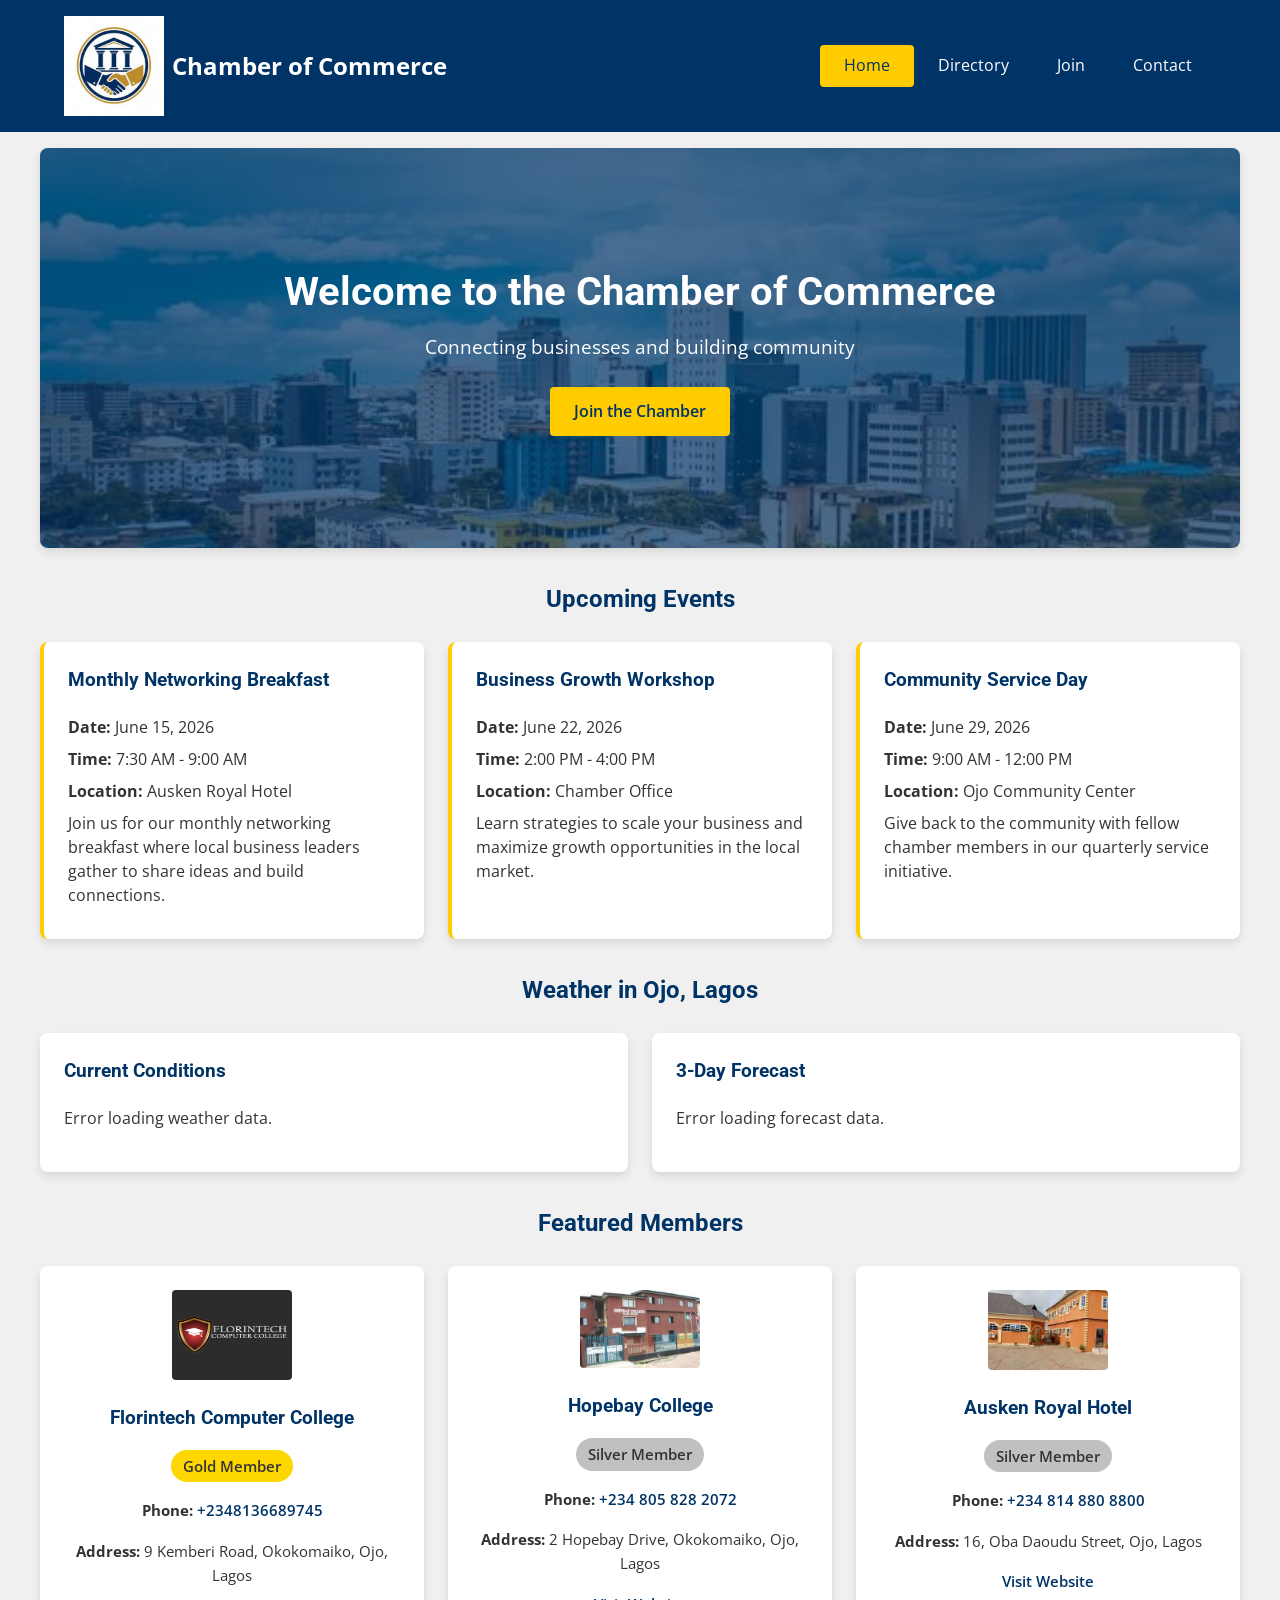
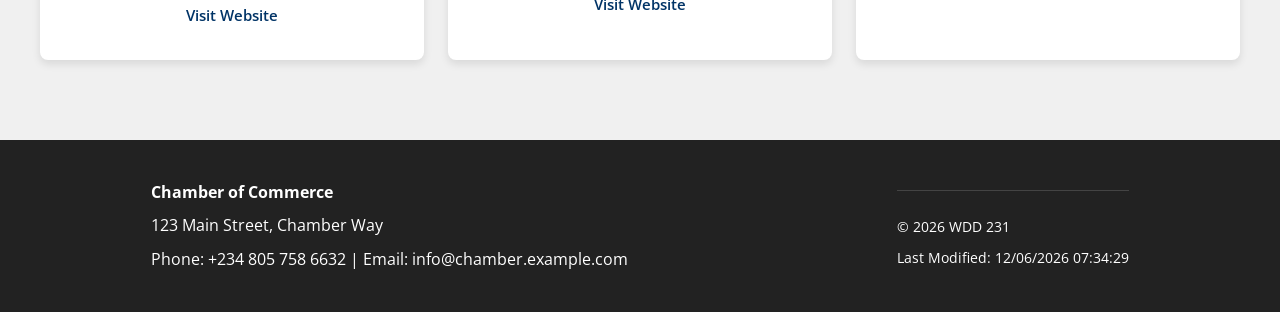
==== chamber/index.html @ 732a65e3 "week 3 update" ====
<!DOCTYPE html>
<html lang="en">
<head>
    <meta charset="UTF-8">
    <meta name="viewport" content="width=device-width, initial-scale=1.0">
    <title>Chamber of Commerce - Home</title>
    <meta name="description" content="Welcome to the Chamber of Commerce. Connect with local businesses, explore membership opportunities, and stay informed about community events.">
    <meta name="author" content="Samuel Udueya">
    
    <link rel="icon" href="images/favicon.jpeg" type="image/png">

    <link rel="preconnect" href="https://fonts.googleapis.com">
    <link rel="preconnect" href="https://fonts.gstatic.com" crossorigin>
    <link href="https://fonts.googleapis.com/css2?family=Open+Sans:wght@400;600;700&family=Roboto:wght@500;700&display=swap" rel="stylesheet">
    
    <meta property="og:title" content="Chamber of Commerce - Home">
    <meta property="og:description" content="Welcome to the Chamber of Commerce. Connect with local businesses and explore membership opportunities.">
    <meta property="og:image" content="https://samuelevi.github.io/wdd231/chamber/images/hero.jpg">
    <meta property="og:url" content="https://chamber.example.com/">
    <meta property="og:type" content="website">

    <link rel="stylesheet" href="styles/normalize.css">
    <link rel="stylesheet" href="styles/small.css">
    <link rel="stylesheet" href="styles/larger.css" media="screen and (min-width: 600px)">

    <script src="scripts/index.js" defer></script>
</head>
<body>
    <header>
        <div class="header-container">
            <img src="./images/favicon.jpeg" alt="Chamber Logo" class="logo">
            <h2>Chamber of Commerce</h2>
        </div>
        <nav>
            <button id="menu-toggle" aria-label="Toggle Menu">&#9776;</button>
            <ul id="nav-menu">
                <li><a href="index.html" class="active">Home</a></li>
                <li><a href="directory.html">Directory</a></li>
                <li><a href="#">Join</a></li>
                <li><a href="#">Contact</a></li>
            </ul>
        </nav>
    </header>

    <main>
        <!-- Hero Section -->
        <section class="hero">
            <img src="images/hero.jpg" alt="Chamber of Commerce Hero Image" class="hero-image">
            <div class="hero-content">
                <h1>Welcome to the Chamber of Commerce</h1>
                <p>Connecting businesses and building community</p>
                <a href="#" class="cta-button">Join the Chamber</a>
            </div>
        </section>

        <!-- Events Section -->
        <section class="events">
            <h2>Upcoming Events</h2>
            <div class="events-container">
                <article class="event-card">
                    <h3>Monthly Networking Breakfast</h3>
                    <p><strong>Date:</strong> June 15, 2026</p>
                    <p><strong>Time:</strong> 7:30 AM - 9:00 AM</p>
                    <p><strong>Location:</strong> Ausken Royal Hotel</p>
                    <p>Join us for our monthly networking breakfast where local business leaders gather to share ideas and build connections.</p>
                </article>
                <article class="event-card">
                    <h3>Business Growth Workshop</h3>
                    <p><strong>Date:</strong> June 22, 2026</p>
                    <p><strong>Time:</strong> 2:00 PM - 4:00 PM</p>
                    <p><strong>Location:</strong> Chamber Office</p>
                    <p>Learn strategies to scale your business and maximize growth opportunities in the local market.</p>
                </article>
                <article class="event-card">
                    <h3>Community Service Day</h3>
                    <p><strong>Date:</strong> June 29, 2026</p>
                    <p><strong>Time:</strong> 9:00 AM - 12:00 PM</p>
                    <p><strong>Location:</strong> Ojo Community Center</p>
                    <p>Give back to the community with fellow chamber members in our quarterly service initiative.</p>
                </article>
            </div>
        </section>

        <!-- Weather Section -->
        <section class="weather">
            <h2>Weather in Ojo, Lagos</h2>
            <div class="weather-container">
                <div class="current-weather">
                    <h3>Current Conditions</h3>
                    <div id="current-weather-info">
                        <p>Loading weather data...</p>
                    </div>
                </div>
                <div class="forecast">
                    <h3>3-Day Forecast</h3>
                    <div id="forecast-container">
                        <p>Loading forecast...</p>
                    </div>
                </div>
            </div>
        </section>

        <!-- Member Spotlights Section -->
        <section class="spotlights">
            <h2>Featured Members</h2>
            <div id="spotlight-container" class="spotlight-cards">
                <p>Loading member spotlights...</p>
            </div>
        </section>
    </main>

    <footer>
        <div class="footer-info">
            <p><strong>Chamber of Commerce</strong></p>
            <p>123 Main Street, Chamber Way</p>
            <p>Phone: +234 805 758 6632 | Email: info@chamber.example.com</p>
        </div>
        <div class="footer-dev">
            <p>&copy; <span id="current-year"></span> WDD 231</p>
            <p>Last Modified: <span id="last-modified"></span></p>
        </div>
    </footer>

</body>
</html>
---- chamber/styles/small.css ----
:root {
    --primary-color: #003366;
    --secondary-color: #f0f0f0;
    --accent-color: #ffcc00;
    --text-color: #333;
    --footer-bg: #222;
    --footer-text: #fff;
    --card-bg: #fff;
    --card-shadow: 0 4px 8px rgba(0,0,0,0.1);
}

body {
    color: var(--text-color);
    background-color: var(--secondary-color);
    line-height: 1.6;
    font-family: 'Open Sans', sans-serif;
}

header {
    background-color: var(--primary-color);
    color: white;
    padding: 1rem;
    text-align: center;
}

.header-container {
    display: flex;
    flex-direction: column;
    align-items: center;
    gap: 0.5rem;
}

.logo {
    width: 80px;
    height: auto;
}

nav {
    background-color: #002244;
    margin-top: 1rem;
}

#menu-toggle {
    display: block;
    width: 100%;
    background: none;
    border: none;
    color: white;
    font-size: 2rem;
    padding: 0.5rem;
    cursor: pointer;
}

#nav-menu {
    list-style: none;
    padding: 0;
    margin: 0;
    display: none;
}

#nav-menu.show {
    display: block;
}

#nav-menu li a {
    display: block;
    padding: 1rem;
    color: white;
    border-bottom: 1px solid #003366;
}

#nav-menu li a:hover, #nav-menu li a.active {
    background-color: var(--accent-color);
    color: var(--primary-color);
}

main {
    padding: 1rem;
    max-width: 1200px;
    margin: 0 auto;
}

.directory-controls {
    display: flex;
    flex-direction: column;
    align-items: center;
    margin-bottom: 2rem;
    gap: 1rem;
}

.view-toggle button {
    padding: 0.5rem 1.5rem;
    cursor: pointer;
    background-color: var(--primary-color);
    color: white;
    border: none;
    border-radius: 4px;
    margin: 0 0.25rem;
}

.view-toggle button:hover {
    background-color: #004488;
}

.grid {
    display: grid;
    gap: 1.5rem;
}

.grid section {
    background-color: var(--card-bg);
    padding: 1.5rem;
    border-radius: 8px;
    box-shadow: var(--card-shadow);
    text-align: center;
    display: flex;
    flex-direction: column;
    align-items: center;
}

.grid section img {
    width: 150px;
    height: auto;
    margin-bottom: 1rem;
}

.grid section h3 {
    margin: 0.5rem 0;
    color: var(--primary-color);
    font-family: 'Roboto', sans-serif;
    font-weight: 700;
}

.list {
    display: flex;
    flex-direction: column;
}

.list section {
    display: grid;
    padding: 1rem;
    border-bottom: 1px solid #ccc;
    background-color: var(--card-bg);
}

.list section:nth-child(even) {
    background-color: #f9f9f9;
}

.list section img {
    display: none;
}

.list section h3 {
    margin: 0;
    font-family: 'Roboto', sans-serif;
    font-weight: 700;
    font-size: 1.1rem;
}

footer {
  background-color: var(--footer-bg);
  color: var(--footer-text);
  padding: 2rem 1rem;
  text-align: center;
  margin-top: 2rem;
  display: flex;
  justify-content: space-around;
  align-items: center;
  text-align: left;
}

.footer-info p,
.footer-dev p {
  margin: 0.5rem 0;
}

.footer-dev {
  border-top: 1px solid #444;
  margin-top: 1rem;
  padding-top: 1rem;
  font-size: 0.9rem;
}

.hero {
    position: relative;
    margin-bottom: 2rem;
    border-radius: 8px;
    overflow: hidden;
    box-shadow: var(--card-shadow);
}

.hero-image {
    width: 100%;
    height: 300px;
    object-fit: cover;
    display: block;
}

.hero-content {
    position: absolute;
    top: 0;
    left: 0;
    right: 0;
    bottom: 0;
    background: rgba(0, 51, 102, 0.7);
    display: flex;
    flex-direction: column;
    justify-content: center;
    align-items: center;
    text-align: center;
    color: white;
    padding: 1rem;
}

.hero-content h1 {
    font-size: 1.8rem;
    margin: 0 0 0.5rem 0;
    font-family: 'Roboto', sans-serif;
    font-weight: 700;
}

.hero-content p {
    font-size: 1rem;
    margin: 0 0 1.5rem 0;
}

.cta-button {
    display: inline-block;
    background-color: var(--accent-color);
    color: var(--primary-color);
    padding: 0.75rem 1.5rem;
    border-radius: 4px;
    text-decoration: none;
    font-weight: 600;
    transition: background-color 0.3s ease;
}

.cta-button:hover {
    background-color: #ffb800;
}

.events {
    margin-bottom: 2rem;
}

.events h2 {
    text-align: center;
    color: var(--primary-color);
    margin-bottom: 1.5rem;
    font-family: 'Roboto', sans-serif;
}

.events-container {
    display: grid;
    grid-template-columns: 1fr;
    gap: 1.5rem;
}

.event-card {
    background-color: var(--card-bg);
    padding: 1.5rem;
    border-radius: 8px;
    box-shadow: var(--card-shadow);
    border-left: 4px solid var(--accent-color);
}

.event-card h3 {
    color: var(--primary-color);
    margin-top: 0;
    font-family: 'Roboto', sans-serif;
}

.event-card p {
    margin: 0.5rem 0;
    line-height: 1.5;
}

.weather {
    margin-bottom: 2rem;
}

.weather h2 {
    text-align: center;
    color: var(--primary-color);
    margin-bottom: 1.5rem;
    font-family: 'Roboto', sans-serif;
}

.weather-container {
    display: grid;
    grid-template-columns: 1fr;
    gap: 1.5rem;
}

.current-weather,
.forecast {
    background-color: var(--card-bg);
    padding: 1.5rem;
    border-radius: 8px;
    box-shadow: var(--card-shadow);
}

.current-weather h3,
.forecast h3 {
    color: var(--primary-color);
    margin-top: 0;
    font-family: 'Roboto', sans-serif;
}

.weather-info p,
.forecast p {
    margin: 0.5rem 0;
}

.forecast-items {
    display: grid;
    grid-template-columns: 1fr;
    gap: 1rem;
}

.forecast-item {
    background-color: #f5f5f5;
    padding: 1rem;
    border-radius: 4px;
    text-align: center;
}

.forecast-item p {
    margin: 0.25rem 0;
    font-size: 0.9rem;
}

.spotlights {
    margin-bottom: 2rem;
}

.spotlights h2 {
    text-align: center;
    color: var(--primary-color);
    margin-bottom: 1.5rem;
    font-family: 'Roboto', sans-serif;
}

.spotlight-cards {
    display: grid;
    grid-template-columns: 1fr;
    gap: 1.5rem;
}

.spotlight-card {
    background-color: var(--card-bg);
    padding: 1.5rem;
    border-radius: 8px;
    box-shadow: var(--card-shadow);
    text-align: center;
    display: flex;
    flex-direction: column;
    align-items: center;
}

.spotlight-logo {
    width: 120px;
    height: auto;
    margin-bottom: 1rem;
    border-radius: 4px;
}

.spotlight-card h3 {
    color: var(--primary-color);
    margin: 0.5rem 0;
    font-family: 'Roboto', sans-serif;
    font-weight: 700;
}

.membership-badge {
    display: inline-block;
    padding: 0.25rem 0.75rem;
    border-radius: 20px;
    font-size: 0.85rem;
    font-weight: 600;
    margin: 0.5rem 0;
}

.membership-badge.gold {
    background-color: #ffd700;
    color: #333;
}

.membership-badge.silver {
    background-color: #c0c0c0;
    color: #333;
}

.membership-badge.member {
    background-color: #e0e0e0;
    color: #333;
}

.spotlight-card p {
    margin: 0.5rem 0;
    font-size: 0.95rem;
}

.spotlight-card a {
    color: var(--primary-color);
    text-decoration: none;
    font-weight: 600;
    transition: color 0.3s ease;
}

.spotlight-card a:hover {
    color: var(--accent-color);
}
---- chamber/styles/larger.css ----
header {
    display: flex;
    justify-content: space-between;
    align-items: center;
    padding: 1rem 5%;
}

.header-container {
    flex-direction: row;
    text-align: left;
}

.logo {
    width: 100px;
}

nav {
    background: none;
    margin-top: 0;
}

#menu-toggle {
    display: none; 
}

#nav-menu {
    display: flex !important; 
}

#nav-menu li a {
    border-bottom: none;
    padding: 0.5rem 1.5rem;
    border-radius: 4px;
}

.directory-controls {
    flex-direction: row;
    justify-content: space-between;
}

.grid {
    grid-template-columns: repeat(auto-fit, minmax(300px, 1fr));
}

.list section {
    grid-template-columns: 2fr 2fr 1fr 1fr;
    align-items: center;
    text-align: left;
}

.hero-image {
    height: 400px;
}

.hero-content h1 {
    font-size: 2.5rem;
}

.hero-content p {
    font-size: 1.2rem;
}

.events-container {
    grid-template-columns: repeat(auto-fit, minmax(300px, 1fr));
}

.weather-container {
    grid-template-columns: 1fr 1fr;
}

.forecast-items {
    grid-template-columns: repeat(3, 1fr);
}

.spotlight-cards {
    grid-template-columns: repeat(auto-fit, minmax(280px, 1fr));
}
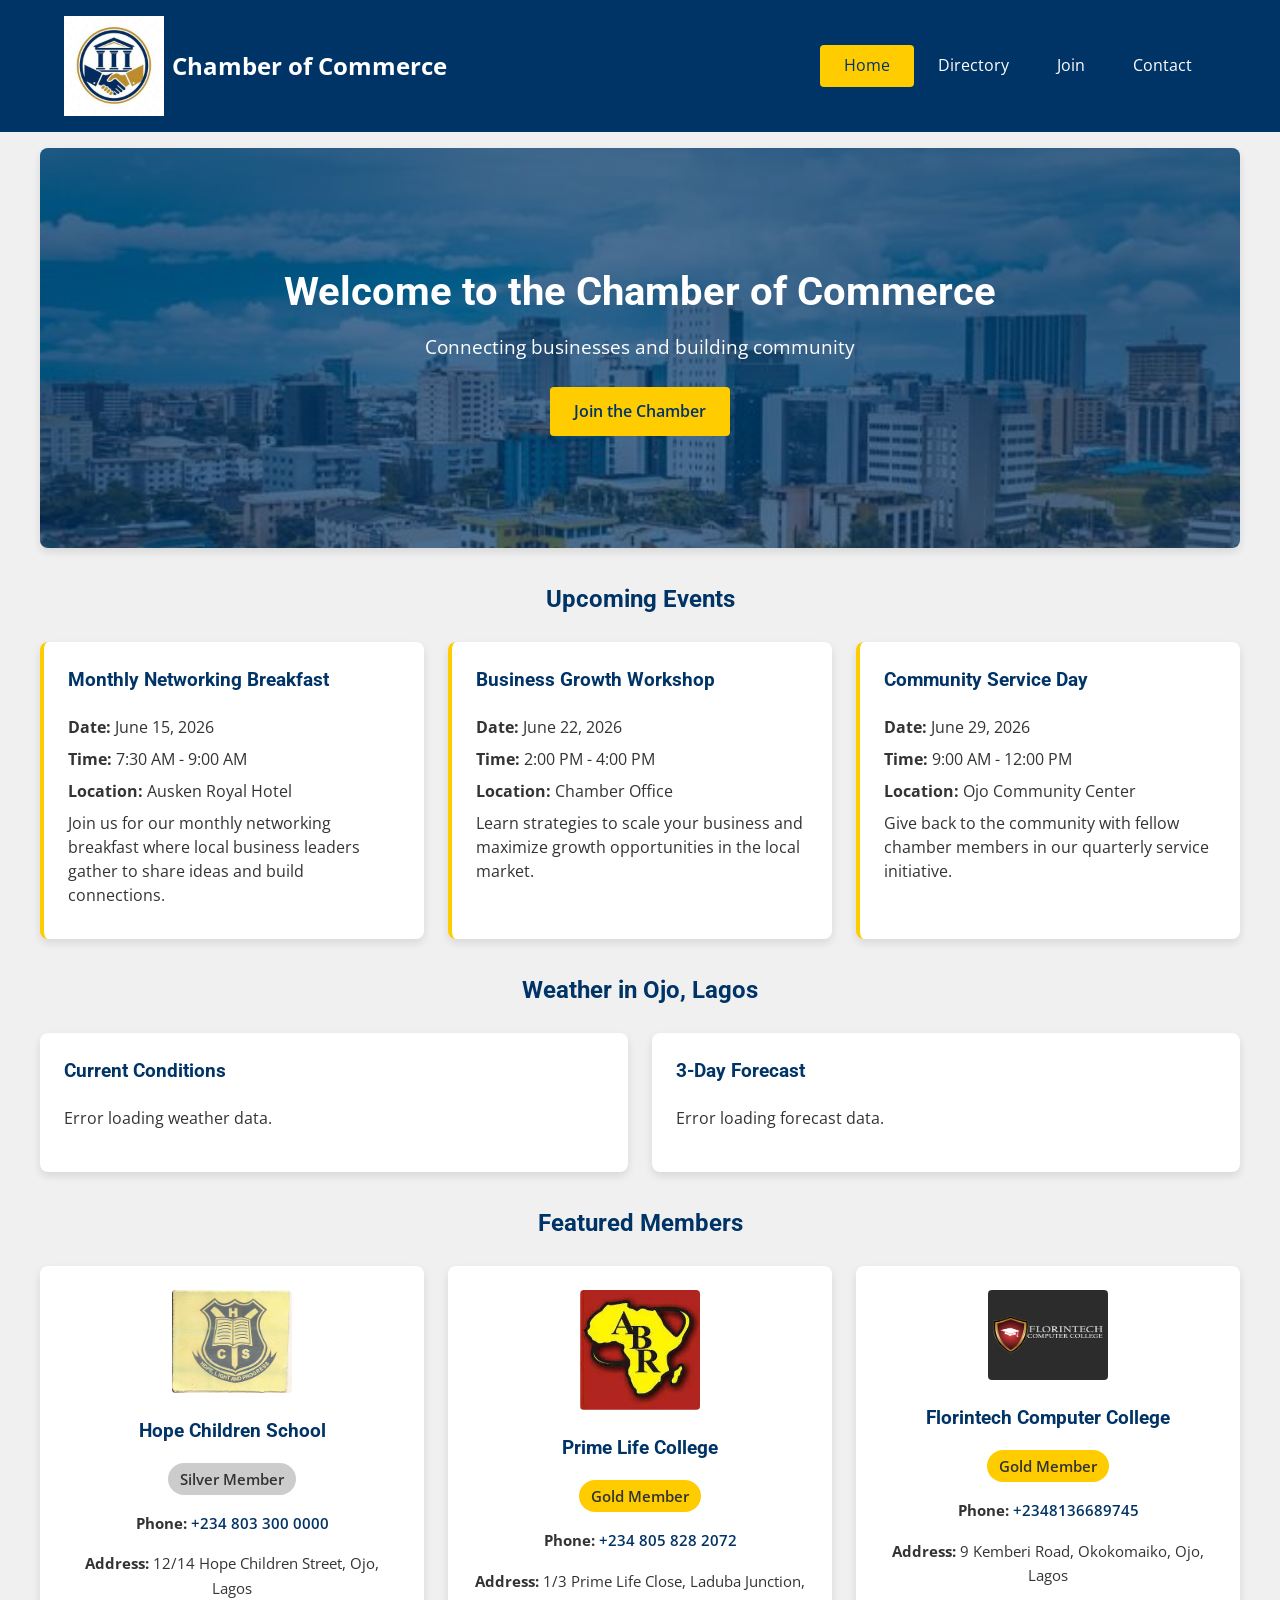
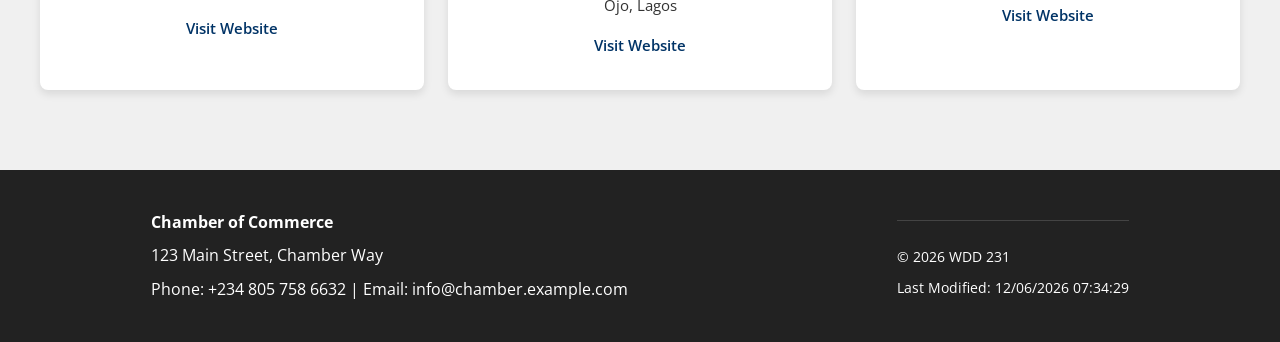
==== commit eb2312f4: "week04 update" ====
--- a/chamber/index.html
+++ b/chamber/index.html
@@ -36,8 +36,8 @@
             <ul id="nav-menu">
                 <li><a href="index.html" class="active">Home</a></li>
                 <li><a href="directory.html">Directory</a></li>
-                <li><a href="#">Join</a></li>
-                <li><a href="#">Contact</a></li>
+                <li><a href="join.html">Join</a></li>
+                <li><a href="thankyou.html">Contact</a></li>
             </ul>
         </nav>
     </header>
--- a/chamber/styles/small.css
+++ b/chamber/styles/small.css
@@ -1,168 +1,168 @@
 :root {
-    --primary-color: #003366;
-    --secondary-color: #f0f0f0;
-    --accent-color: #ffcc00;
-    --text-color: #333;
-    --footer-bg: #222;
-    --footer-text: #fff;
-    --card-bg: #fff;
-    --card-shadow: 0 4px 8px rgba(0,0,0,0.1);
+  --primary-color: #003366;
+  --secondary-color: #f0f0f0;
+  --accent-color: #ffcc00;
+  --text-color: #333;
+  --footer-bg: #222;
+  --footer-text: #fff;
+  --card-bg: #fff;
+  --card-shadow: 0 4px 8px rgba(0, 0, 0, 0.1);
 }
 
 body {
-    color: var(--text-color);
-    background-color: var(--secondary-color);
-    line-height: 1.6;
-    font-family: 'Open Sans', sans-serif;
+  color: var(--text-color);
+  background-color: var(--secondary-color);
+  line-height: 1.6;
+  font-family: "Open Sans", sans-serif;
 }
 
 header {
-    background-color: var(--primary-color);
-    color: white;
-    padding: 1rem;
-    text-align: center;
+  background-color: var(--primary-color);
+  color: white;
+  padding: 1rem;
+  text-align: center;
 }
 
 .header-container {
-    display: flex;
-    flex-direction: column;
-    align-items: center;
-    gap: 0.5rem;
+  display: flex;
+  flex-direction: column;
+  align-items: center;
+  gap: 0.5rem;
 }
 
 .logo {
-    width: 80px;
-    height: auto;
+  width: 80px;
+  height: auto;
 }
 
 nav {
-    background-color: #002244;
-    margin-top: 1rem;
+  background-color: var(--primary-color);
+  margin-top: 1rem;
 }
 
 #menu-toggle {
-    display: block;
-    width: 100%;
-    background: none;
-    border: none;
-    color: white;
-    font-size: 2rem;
-    padding: 0.5rem;
-    cursor: pointer;
+  display: block;
+  width: 100%;
+  background: none;
+  border: none;
+  color: white;
+  font-size: 2rem;
+  padding: 0.5rem;
+  cursor: pointer;
 }
 
 #nav-menu {
-    list-style: none;
-    padding: 0;
-    margin: 0;
-    display: none;
+  list-style: none;
+  padding: 0;
+  margin: 0;
+  display: none;
 }
 
 #nav-menu.show {
-    display: block;
+  display: block;
 }
 
 #nav-menu li a {
-    display: block;
-    padding: 1rem;
-    color: white;
-    border-bottom: 1px solid #003366;
-}
-
-#nav-menu li a:hover, #nav-menu li a.active {
-    background-color: var(--accent-color);
-    color: var(--primary-color);
+  display: block;
+  padding: 1rem;
+  color: white;
+  border-bottom: 1px solid var(--primary-color);
+}
+
+#nav-menu li a:hover,
+#nav-menu li a.active {
+  background-color: var(--accent-color);
+  color: var(--primary-color);
 }
 
 main {
-    padding: 1rem;
-    max-width: 1200px;
-    margin: 0 auto;
+  padding: 1rem;
+  max-width: 1200px;
+  margin: 0 auto;
 }
 
 .directory-controls {
-    display: flex;
-    flex-direction: column;
-    align-items: center;
-    margin-bottom: 2rem;
-    gap: 1rem;
+  display: flex;
+  flex-direction: column;
+  align-items: center;
+  margin-bottom: 2rem;
+  gap: 1rem;
 }
 
 .view-toggle button {
-    padding: 0.5rem 1.5rem;
-    cursor: pointer;
-    background-color: var(--primary-color);
-    color: white;
-    border: none;
-    border-radius: 4px;
-    margin: 0 0.25rem;
+  padding: 0.5rem 1.5rem;
+  cursor: pointer;
+  background-color: var(--primary-color);
+  color: white;
+  border: none;
+  border-radius: 4px;
+  margin: 0 0.25rem;
 }
 
 .view-toggle button:hover {
-    background-color: #004488;
+  background-color: var(--primary-color);
 }
 
 .grid {
-    display: grid;
-    gap: 1.5rem;
+  display: grid;
+  gap: 1.5rem;
 }
 
 .grid section {
-    background-color: var(--card-bg);
-    padding: 1.5rem;
-    border-radius: 8px;
-    box-shadow: var(--card-shadow);
-    text-align: center;
-    display: flex;
-    flex-direction: column;
-    align-items: center;
+  background-color: var(--card-bg);
+  padding: 1.5rem;
+  border-radius: 8px;
+  box-shadow: var(--card-shadow);
+  text-align: center;
+  display: flex;
+  flex-direction: column;
+  align-items: center;
 }
 
 .grid section img {
-    width: 150px;
-    height: auto;
-    margin-bottom: 1rem;
+  width: 150px;
+  height: auto;
+  margin-bottom: 1rem;
 }
 
 .grid section h3 {
-    margin: 0.5rem 0;
-    color: var(--primary-color);
-    font-family: 'Roboto', sans-serif;
-    font-weight: 700;
+  margin: 0.5rem 0;
+  color: var(--primary-color);
+  font-family: "Roboto", sans-serif;
+  font-weight: 700;
 }
 
 .list {
-    display: flex;
-    flex-direction: column;
+  display: flex;
+  flex-direction: column;
 }
 
 .list section {
-    display: grid;
-    padding: 1rem;
-    border-bottom: 1px solid #ccc;
-    background-color: var(--card-bg);
+  display: grid;
+  padding: 1rem;
+  border-bottom: 1px solid #ccc;
+  background-color: var(--card-bg);
 }
 
 .list section:nth-child(even) {
-    background-color: #f9f9f9;
+  background-color: #f5f5f5;
 }
 
 .list section img {
-    display: none;
+  display: none;
 }
 
 .list section h3 {
-    margin: 0;
-    font-family: 'Roboto', sans-serif;
-    font-weight: 700;
-    font-size: 1.1rem;
+  margin: 0;
+  font-family: "Roboto", sans-serif;
+  font-weight: 700;
+  font-size: 1.1rem;
 }
 
 footer {
   background-color: var(--footer-bg);
   color: var(--footer-text);
   padding: 2rem 1rem;
-  text-align: center;
   margin-top: 2rem;
   display: flex;
   justify-content: space-around;
@@ -183,232 +183,232 @@
 }
 
 .hero {
-    position: relative;
-    margin-bottom: 2rem;
-    border-radius: 8px;
-    overflow: hidden;
-    box-shadow: var(--card-shadow);
+  position: relative;
+  margin-bottom: 2rem;
+  border-radius: 8px;
+  overflow: hidden;
+  box-shadow: var(--card-shadow);
 }
 
 .hero-image {
-    width: 100%;
-    height: 300px;
-    object-fit: cover;
-    display: block;
+  width: 100%;
+  height: 300px;
+  object-fit: cover;
+  display: block;
 }
 
 .hero-content {
-    position: absolute;
-    top: 0;
-    left: 0;
-    right: 0;
-    bottom: 0;
-    background: rgba(0, 51, 102, 0.7);
-    display: flex;
-    flex-direction: column;
-    justify-content: center;
-    align-items: center;
-    text-align: center;
-    color: white;
-    padding: 1rem;
+  position: absolute;
+  top: 0;
+  left: 0;
+  right: 0;
+  bottom: 0;
+  background: rgba(0, 51, 102, 0.7);
+  display: flex;
+  flex-direction: column;
+  justify-content: center;
+  align-items: center;
+  text-align: center;
+  color: white;
+  padding: 1rem;
 }
 
 .hero-content h1 {
-    font-size: 1.8rem;
-    margin: 0 0 0.5rem 0;
-    font-family: 'Roboto', sans-serif;
-    font-weight: 700;
+  font-size: 1.8rem;
+  margin: 0 0 0.5rem 0;
+  font-family: "Roboto", sans-serif;
+  font-weight: 700;
 }
 
 .hero-content p {
-    font-size: 1rem;
-    margin: 0 0 1.5rem 0;
+  font-size: 1rem;
+  margin: 0 0 1.5rem 0;
 }
 
 .cta-button {
-    display: inline-block;
-    background-color: var(--accent-color);
-    color: var(--primary-color);
-    padding: 0.75rem 1.5rem;
-    border-radius: 4px;
-    text-decoration: none;
-    font-weight: 600;
-    transition: background-color 0.3s ease;
+  display: inline-block;
+  background-color: var(--accent-color);
+  color: var(--primary-color);
+  padding: 0.75rem 1.5rem;
+  border-radius: 4px;
+  text-decoration: none;
+  font-weight: 600;
+  transition: background-color 0.3s ease;
 }
 
 .cta-button:hover {
-    background-color: #ffb800;
+  background-color: #ffb800;
 }
 
 .events {
-    margin-bottom: 2rem;
+  margin-bottom: 2rem;
 }
 
 .events h2 {
-    text-align: center;
-    color: var(--primary-color);
-    margin-bottom: 1.5rem;
-    font-family: 'Roboto', sans-serif;
+  text-align: center;
+  color: var(--primary-color);
+  margin-bottom: 1.5rem;
+  font-family: "Roboto", sans-serif;
 }
 
 .events-container {
-    display: grid;
-    grid-template-columns: 1fr;
-    gap: 1.5rem;
+  display: grid;
+  grid-template-columns: 1fr;
+  gap: 1.5rem;
 }
 
 .event-card {
-    background-color: var(--card-bg);
-    padding: 1.5rem;
-    border-radius: 8px;
-    box-shadow: var(--card-shadow);
-    border-left: 4px solid var(--accent-color);
+  background-color: var(--card-bg);
+  padding: 1.5rem;
+  border-radius: 8px;
+  box-shadow: var(--card-shadow);
+  border-left: 4px solid var(--accent-color);
 }
 
 .event-card h3 {
-    color: var(--primary-color);
-    margin-top: 0;
-    font-family: 'Roboto', sans-serif;
+  color: var(--primary-color);
+  margin-top: 0;
+  font-family: "Roboto", sans-serif;
 }
 
 .event-card p {
-    margin: 0.5rem 0;
-    line-height: 1.5;
+  margin: 0.5rem 0;
+  line-height: 1.5;
 }
 
 .weather {
-    margin-bottom: 2rem;
+  margin-bottom: 2rem;
 }
 
 .weather h2 {
-    text-align: center;
-    color: var(--primary-color);
-    margin-bottom: 1.5rem;
-    font-family: 'Roboto', sans-serif;
+  text-align: center;
+  color: var(--primary-color);
+  margin-bottom: 1.5rem;
+  font-family: "Roboto", sans-serif;
 }
 
 .weather-container {
-    display: grid;
-    grid-template-columns: 1fr;
-    gap: 1.5rem;
+  display: grid;
+  grid-template-columns: 1fr;
+  gap: 1.5rem;
 }
 
 .current-weather,
 .forecast {
-    background-color: var(--card-bg);
-    padding: 1.5rem;
-    border-radius: 8px;
-    box-shadow: var(--card-shadow);
+  background-color: var(--card-bg);
+  padding: 1.5rem;
+  border-radius: 8px;
+  box-shadow: var(--card-shadow);
 }
 
 .current-weather h3,
 .forecast h3 {
-    color: var(--primary-color);
-    margin-top: 0;
-    font-family: 'Roboto', sans-serif;
+  color: var(--primary-color);
+  margin-top: 0;
+  font-family: "Roboto", sans-serif;
 }
 
 .weather-info p,
 .forecast p {
-    margin: 0.5rem 0;
+  margin: 0.5rem 0;
 }
 
 .forecast-items {
-    display: grid;
-    grid-template-columns: 1fr;
-    gap: 1rem;
+  display: grid;
+  grid-template-columns: 1fr;
+  gap: 1rem;
 }
 
 .forecast-item {
-    background-color: #f5f5f5;
-    padding: 1rem;
-    border-radius: 4px;
-    text-align: center;
+  background-color: #f5f5f5;
+  padding: 1rem;
+  border-radius: 4px;
+  text-align: center;
 }
 
 .forecast-item p {
-    margin: 0.25rem 0;
-    font-size: 0.9rem;
+  margin: 0.25rem 0;
+  font-size: 0.9rem;
 }
 
 .spotlights {
-    margin-bottom: 2rem;
+  margin-bottom: 2rem;
 }
 
 .spotlights h2 {
-    text-align: center;
-    color: var(--primary-color);
-    margin-bottom: 1.5rem;
-    font-family: 'Roboto', sans-serif;
+  text-align: center;
+  color: var(--primary-color);
+  margin-bottom: 1.5rem;
+  font-family: "Roboto", sans-serif;
 }
 
 .spotlight-cards {
-    display: grid;
-    grid-template-columns: 1fr;
-    gap: 1.5rem;
+  display: grid;
+  grid-template-columns: 1fr;
+  gap: 1.5rem;
 }
 
 .spotlight-card {
-    background-color: var(--card-bg);
-    padding: 1.5rem;
-    border-radius: 8px;
-    box-shadow: var(--card-shadow);
-    text-align: center;
-    display: flex;
-    flex-direction: column;
-    align-items: center;
+  background-color: var(--card-bg);
+  padding: 1.5rem;
+  border-radius: 8px;
+  box-shadow: var(--card-shadow);
+  text-align: center;
+  display: flex;
+  flex-direction: column;
+  align-items: center;
 }
 
 .spotlight-logo {
-    width: 120px;
-    height: auto;
-    margin-bottom: 1rem;
-    border-radius: 4px;
+  width: 120px;
+  height: auto;
+  margin-bottom: 1rem;
+  border-radius: 4px;
 }
 
 .spotlight-card h3 {
-    color: var(--primary-color);
-    margin: 0.5rem 0;
-    font-family: 'Roboto', sans-serif;
-    font-weight: 700;
+  color: var(--primary-color);
+  margin: 0.5rem 0;
+  font-family: "Roboto", sans-serif;
+  font-weight: 700;
 }
 
 .membership-badge {
-    display: inline-block;
-    padding: 0.25rem 0.75rem;
-    border-radius: 20px;
-    font-size: 0.85rem;
-    font-weight: 600;
-    margin: 0.5rem 0;
+  display: inline-block;
+  padding: 0.25rem 0.75rem;
+  border-radius: 20px;
+  font-size: 0.85rem;
+  font-weight: 600;
+  margin: 0.5rem 0;
 }
 
 .membership-badge.gold {
-    background-color: #ffd700;
-    color: #333;
+  background-color: var(--accent-color);
+  color: #333;
 }
 
 .membership-badge.silver {
-    background-color: #c0c0c0;
-    color: #333;
+  background-color: #ccc;
+  color: #333;
 }
 
 .membership-badge.member {
-    background-color: #e0e0e0;
-    color: #333;
+  background-color: #eee;
+  color: #333;
 }
 
 .spotlight-card p {
-    margin: 0.5rem 0;
-    font-size: 0.95rem;
+  margin: 0.5rem 0;
+  font-size: 0.95rem;
 }
 
 .spotlight-card a {
-    color: var(--primary-color);
-    text-decoration: none;
-    font-weight: 600;
-    transition: color 0.3s ease;
+  color: var(--primary-color);
+  text-decoration: none;
+  font-weight: 600;
+  transition: color 0.3s ease;
 }
 
 .spotlight-card a:hover {
-    color: var(--accent-color);
-}
+  color: var(--accent-color);
+}
